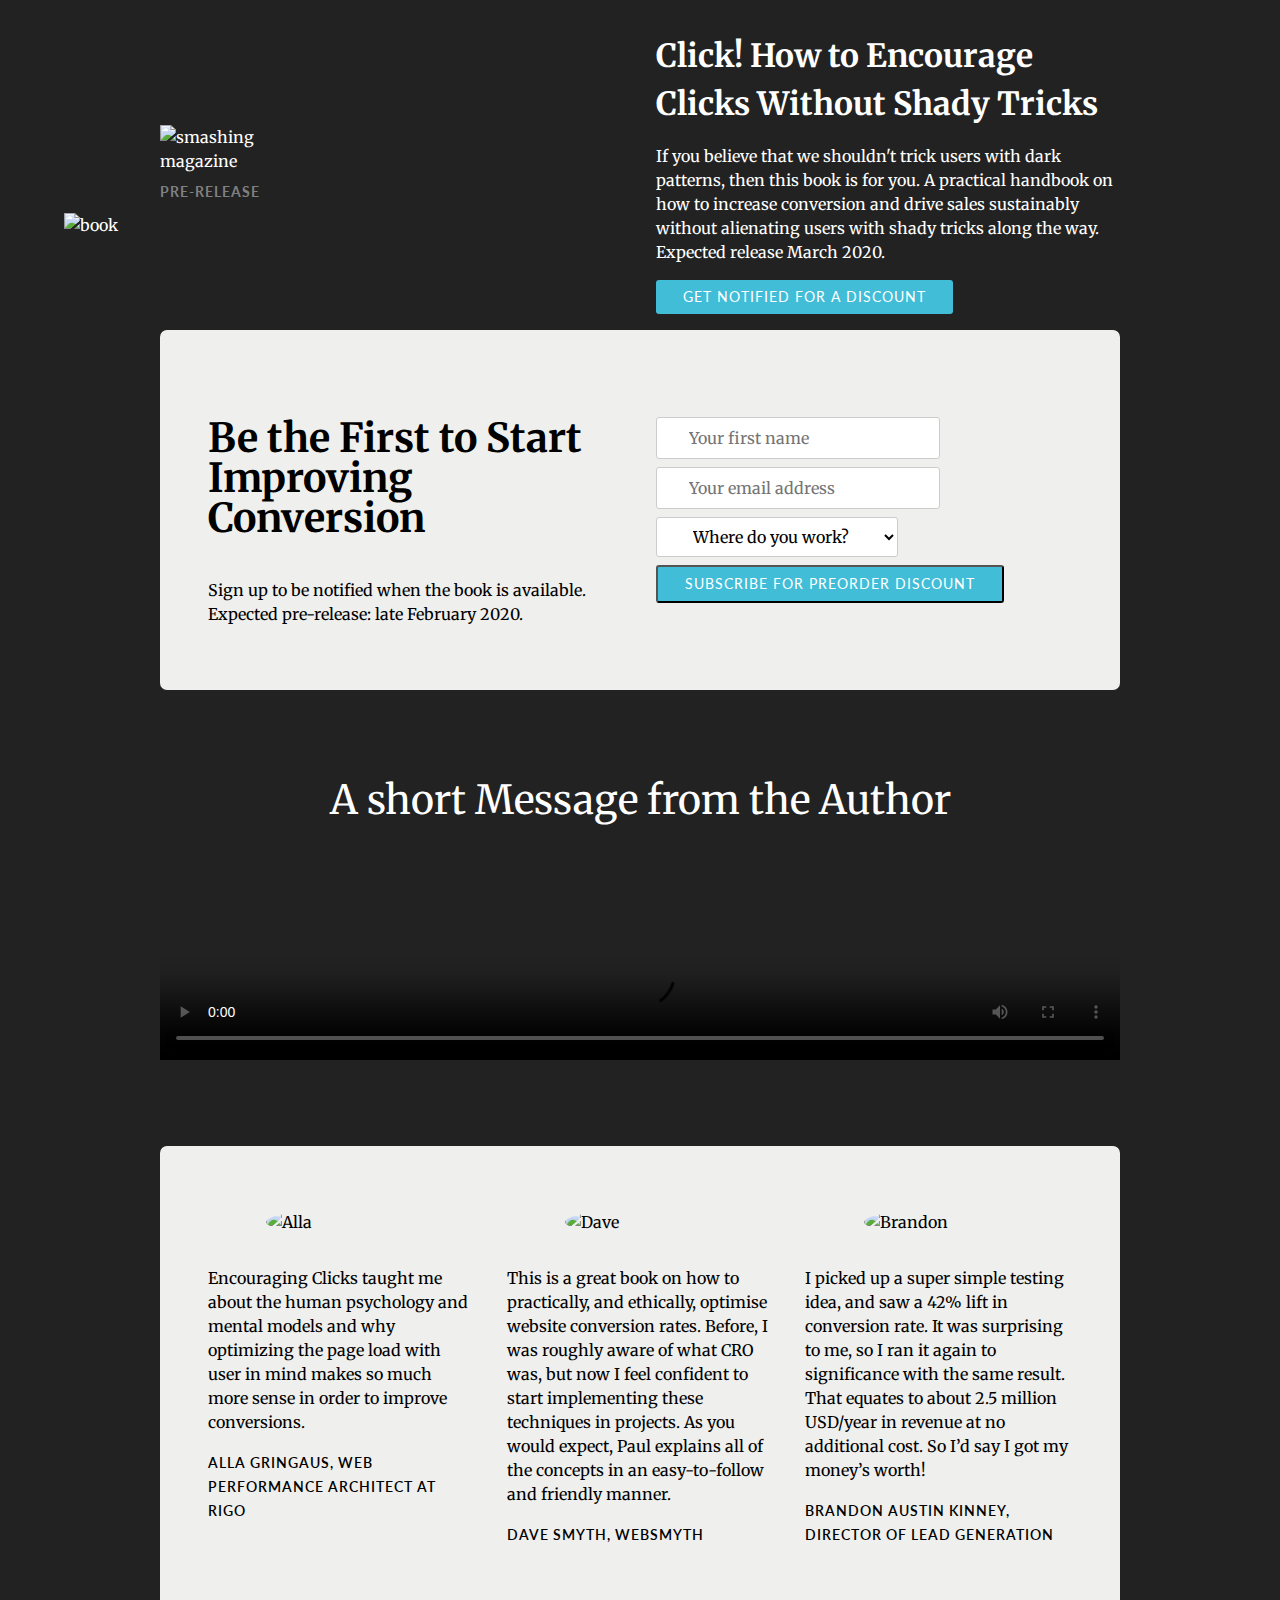
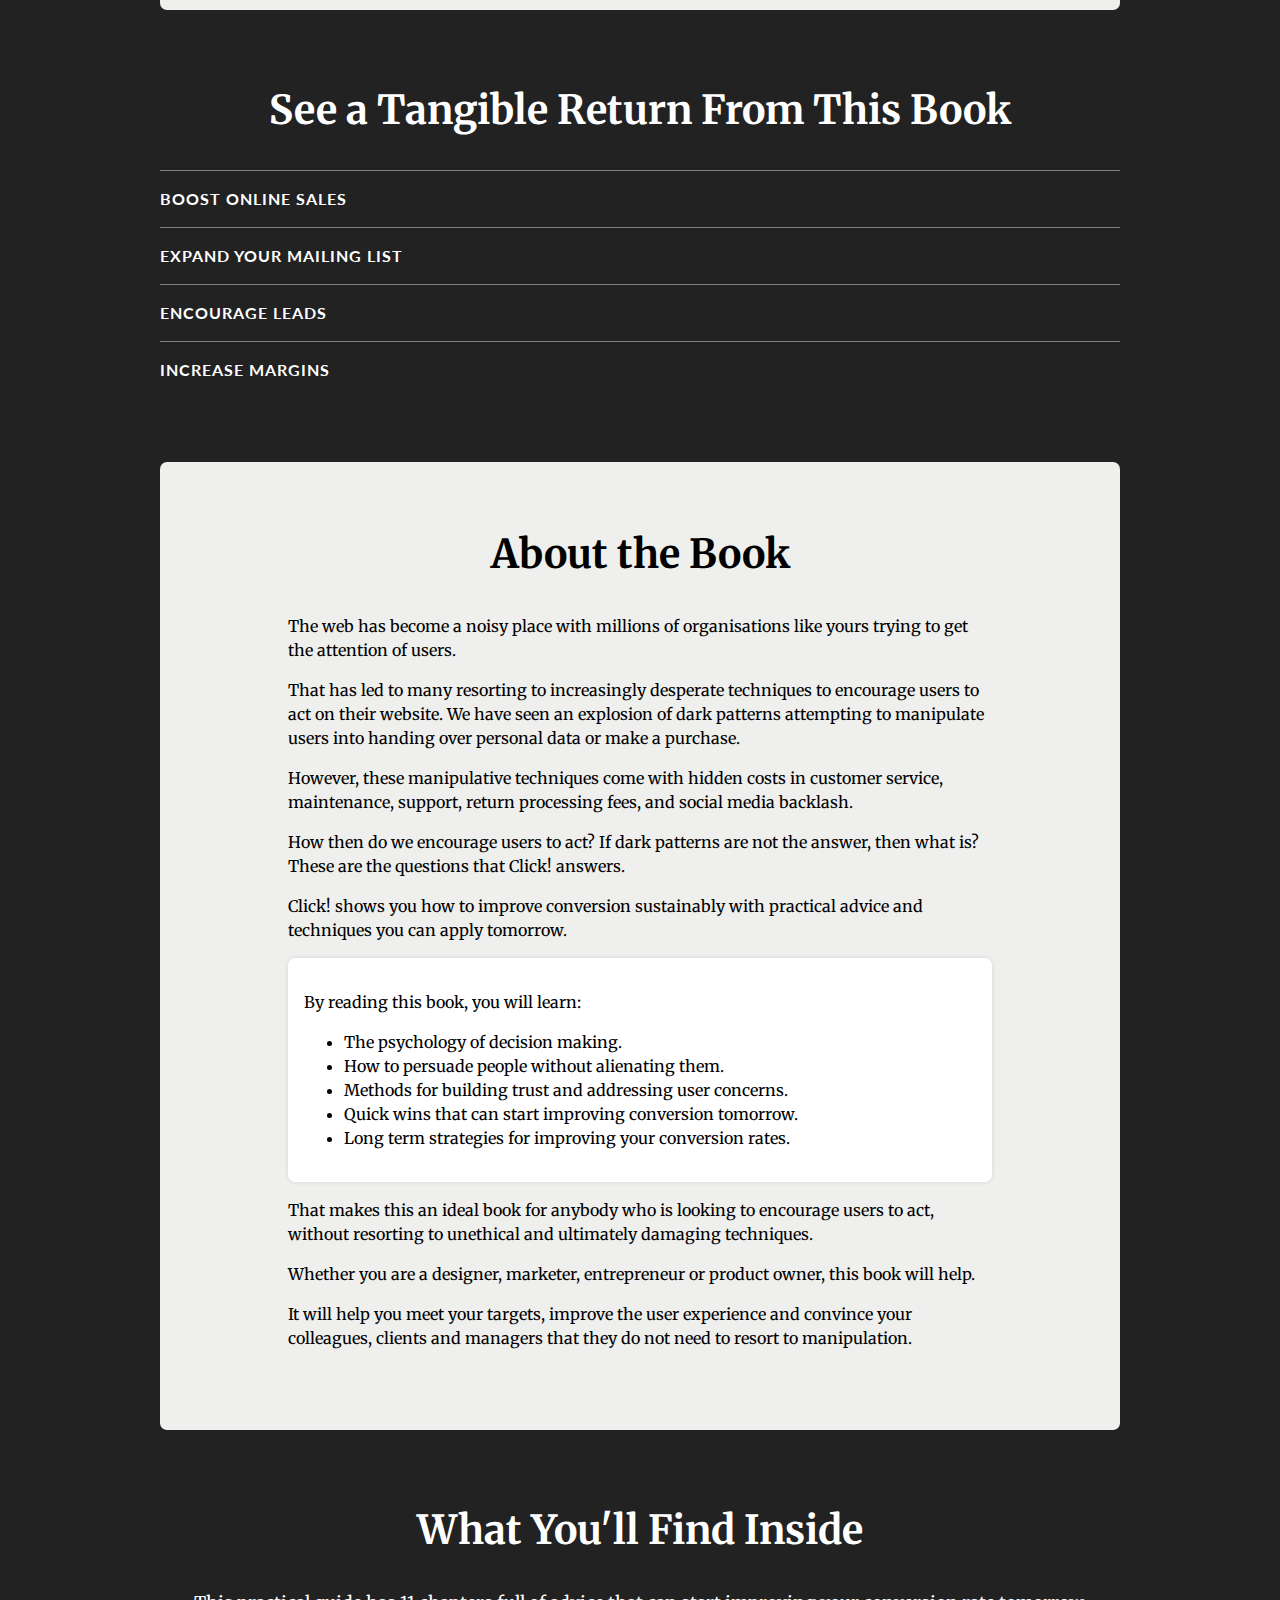
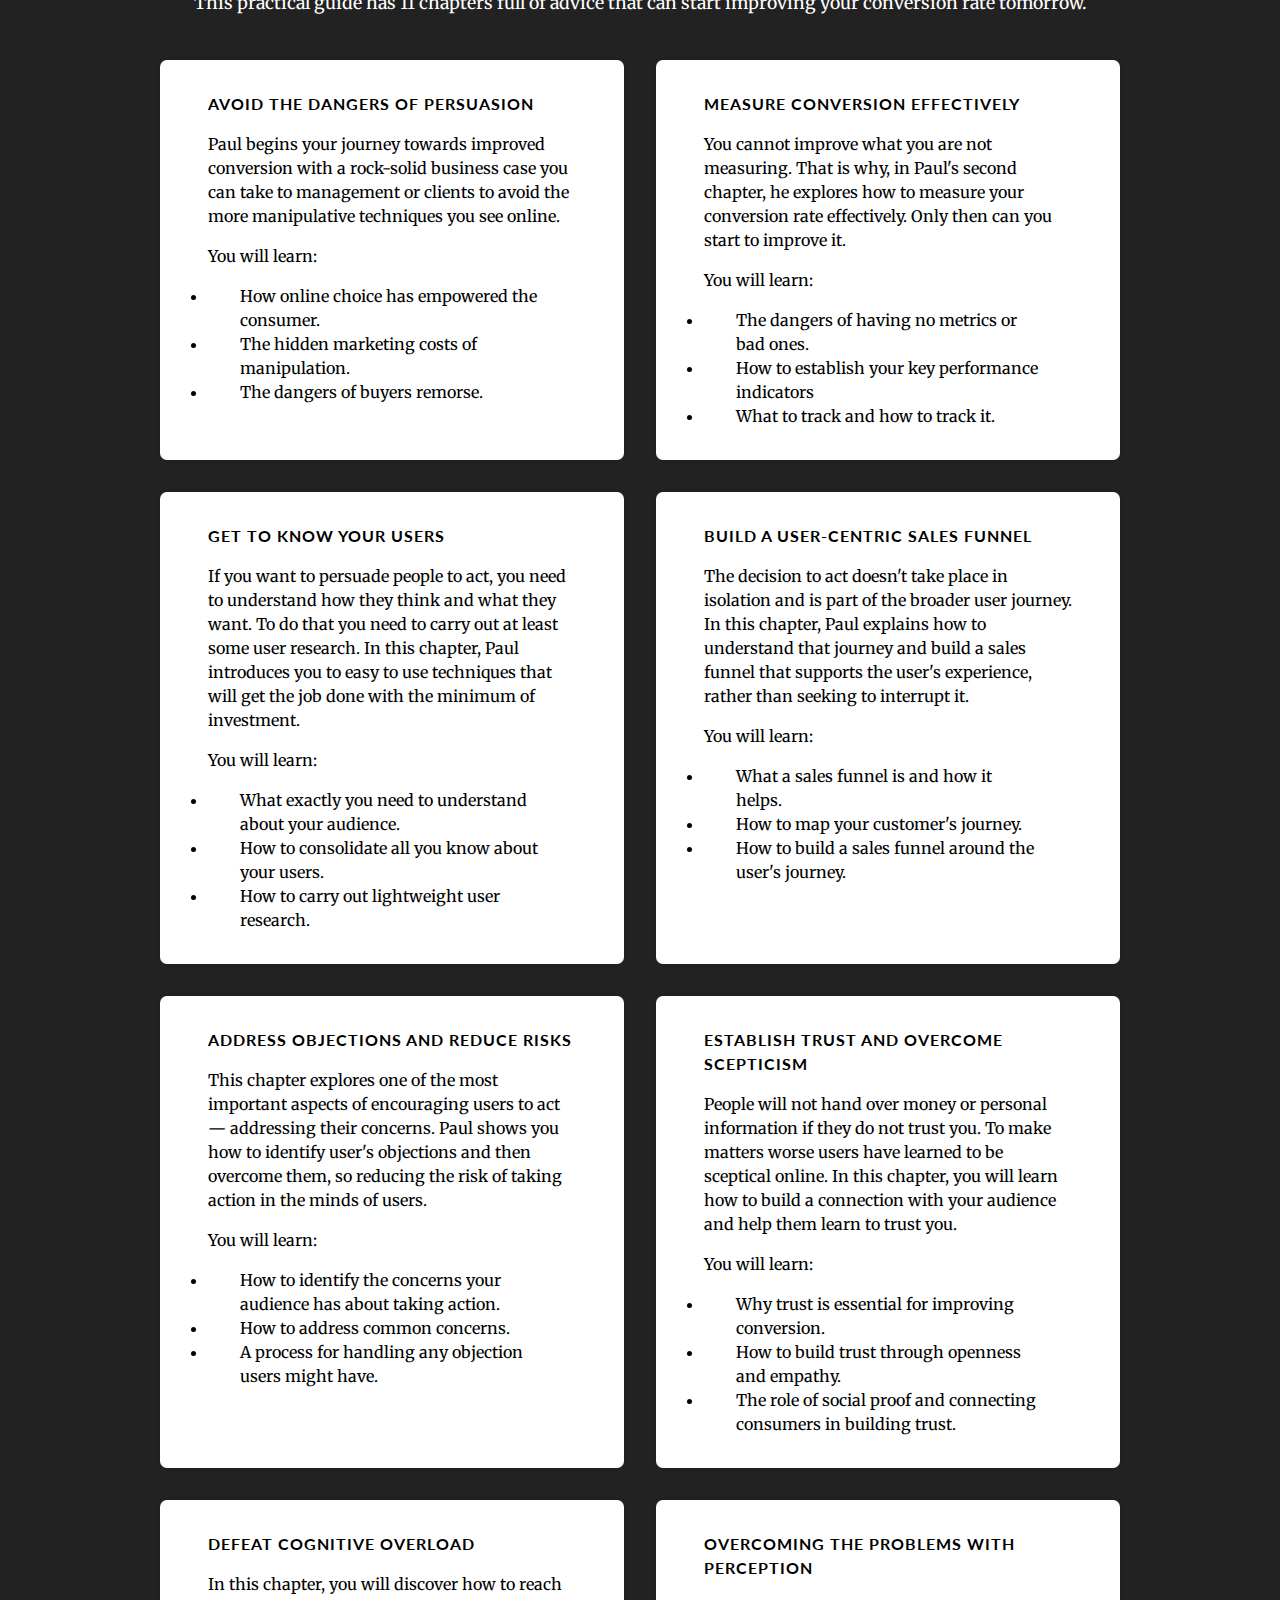
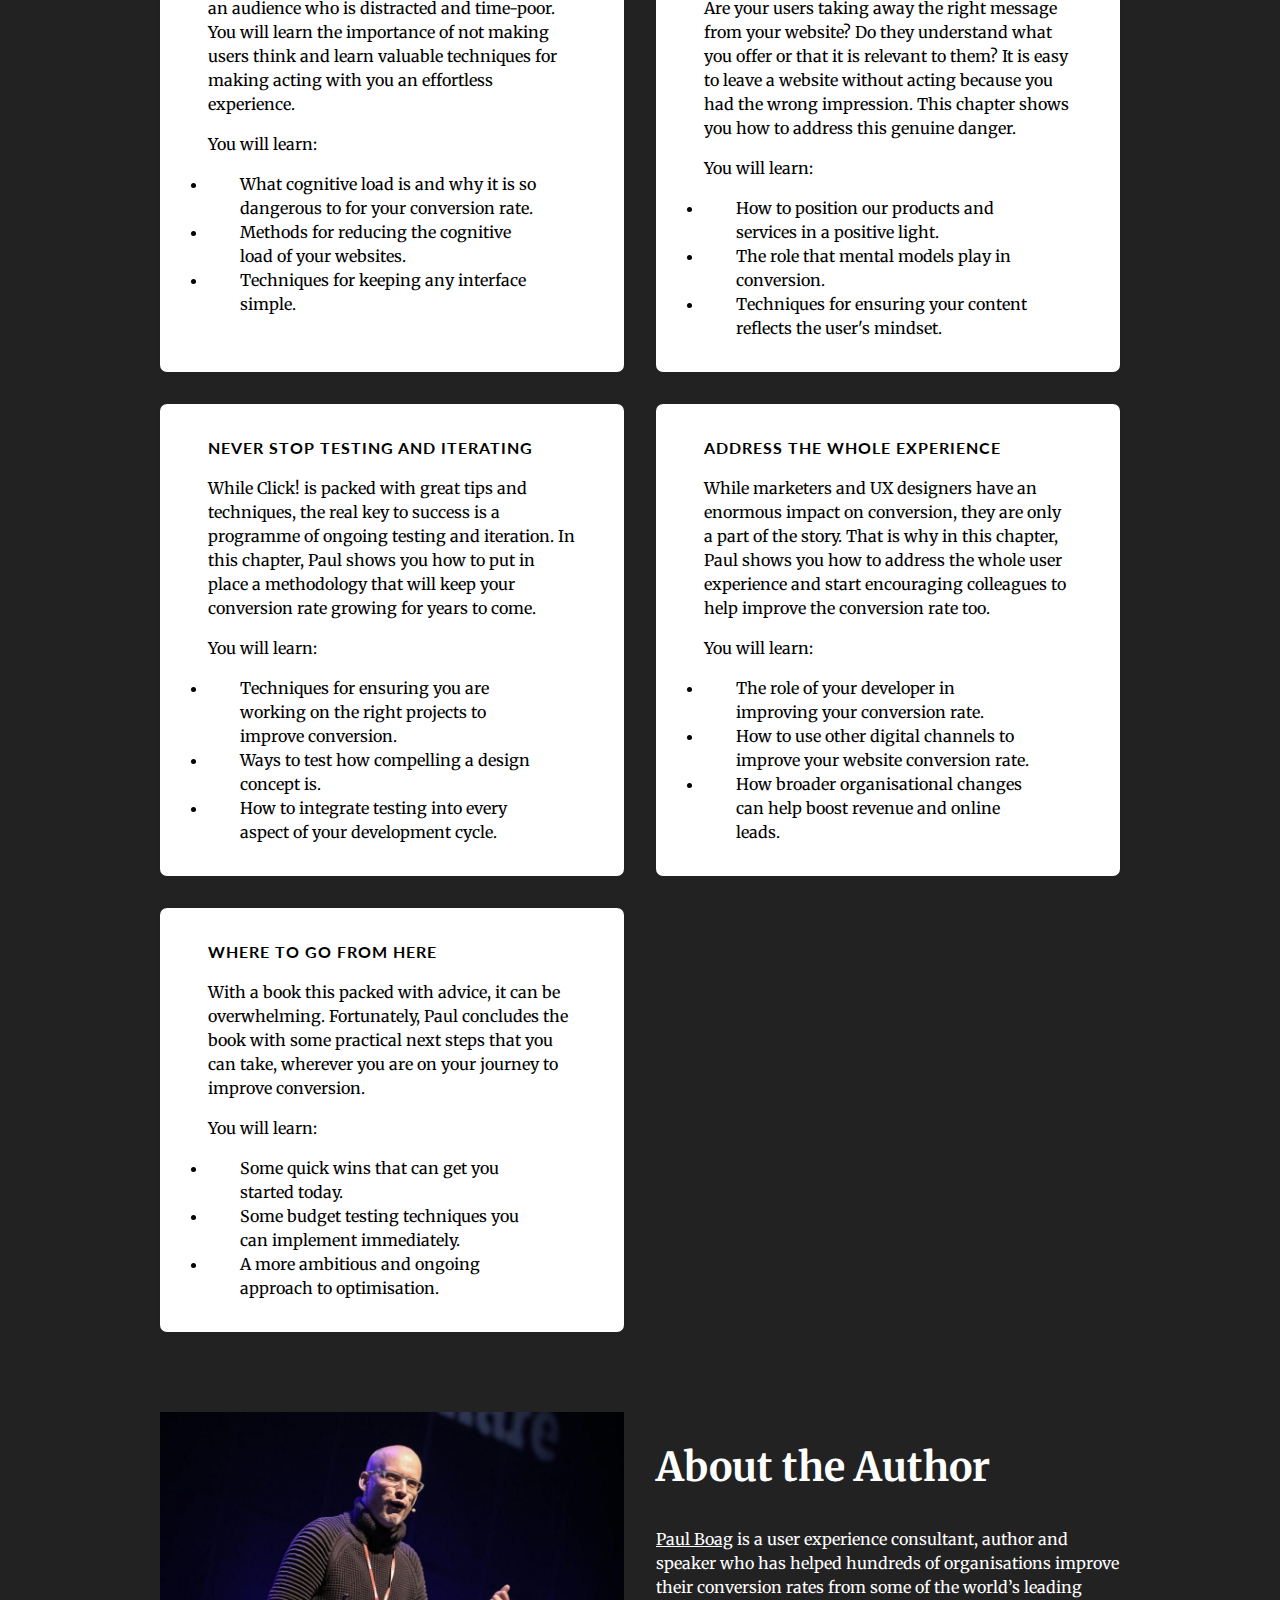
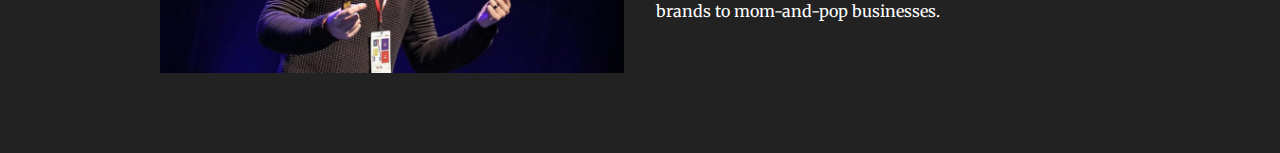
==== index.html @ fdab4504 "inital commit" ====
<!DOCTYPE html>
<html>
	<head>
		<meta name="viewport" content="width=device-width, initial-scale=1.0">
		<meta charset="utf-8" />  
		<link rel="stylesheet" type="text/css" href="reset.css">
		<link rel="stylesheet" type="text/css" href="stylesheet.css">
		<title>Click! How to Encourage Clicks Without Shady Tricks</title>
	</head>
<body>
<header>
<div>
<figure>
	<!-- Thes eare just images, one is a vector so the compression has made the background colour different which may be a bit of an issue-->
<img id="smashing"src="https://boagworld-cdn.sirv.com/Images/Blog-Images/smashing-logo.svg" alt="smashing magazine"/>
</figure>
<h2 class="lato">PRE-RELEASE</h2>
<figure>
<img id="bookcover" src="https://boagworld-cdn.sirv.com/Images/Blog-Images/click-book-flat.png" alt="book"/>
</figure>
</div>
<div>
<h1>Click! How to Encourage Clicks Without Shady Tricks</h1>
<p>If you believe that we shouldn't trick users with dark patterns, then this book is for you. A practical handbook on how to increase conversion and drive sales sustainably without alienating users with shady tricks along the way. Expected release March 2020.</p>

<p><a href="https://encouragingclicks.com/#call-to-action">Get notified for a discount</a></p>
</div>
</header>
<section id="form">
<div>
<h2>Be the First to Start Improving Conversion</h2>

<p>Sign up to be notified when the book is available. Expected pre-release: late February 2020. </p>
</div>

<!-- This section is a form-->
<form action="https://app.convertkit.com/forms/1201248/subscriptions" class="seva-form formkit-form" method="post" data-sv-form="1201248" data-uid="9b5a487669" data-format="inline" data-version="5" data-options="{&quot;settings&quot;:{&quot;after_subscribe&quot;:{&quot;action&quot;:&quot;message&quot;,&quot;success_message&quot;:&quot;Success! Now check your email to confirm your subscription.&quot;,&quot;redirect_url&quot;:&quot;&quot;},&quot;analytics&quot;:{&quot;google&quot;:null,&quot;facebook&quot;:null,&quot;segment&quot;:null,&quot;pinterest&quot;:null},&quot;modal&quot;:{&quot;trigger&quot;:&quot;timer&quot;,&quot;scroll_percentage&quot;:null,&quot;timer&quot;:5,&quot;devices&quot;:&quot;all&quot;,&quot;show_once_every&quot;:15},&quot;powered_by&quot;:{&quot;show&quot;:true,&quot;url&quot;:&quot;https://convertkit.com?utm_source=dynamic&amp;utm_medium=referral&amp;utm_campaign=poweredby&amp;utm_content=form&quot;},&quot;recaptcha&quot;:{&quot;enabled&quot;:false},&quot;return_visitor&quot;:{&quot;action&quot;:&quot;show&quot;,&quot;custom_content&quot;:&quot;&quot;},&quot;slide_in&quot;:{&quot;display_in&quot;:&quot;bottom_right&quot;,&quot;trigger&quot;:&quot;timer&quot;,&quot;scroll_percentage&quot;:null,&quot;timer&quot;:5,&quot;devices&quot;:&quot;all&quot;,&quot;show_once_every&quot;:15},&quot;sticky_bar&quot;:{&quot;display_in&quot;:&quot;top&quot;,&quot;trigger&quot;:&quot;timer&quot;,&quot;scroll_percentage&quot;:null,&quot;timer&quot;:5,&quot;devices&quot;:&quot;all&quot;,&quot;show_once_every&quot;:15}},&quot;version&quot;:&quot;5&quot;}" min-width="400 500 600 700 800">

	<div data-style="clean">
	<ul class="formkit-alert formkit-alert-error" data-element="errors" data-group="alert">
	</ul>
	
	<div data-element="fields" data-stacked="false" class="seva-fields formkit-fields">
	
	<div class="field-container">
	
	<div class="formkit-field"> 
	<input class="formkit-input" aria-label="Your first name" name="fields[first_name]" placeholder="Your first name" type="text">
	</div>
	
	<div class="formkit-field"> 
	<input class="formkit-input" name="email_address" placeholder="Your email address" required="" type="email">
	</div>
	
	<div class="formkit-field">
	
	<div data-group="dropdown" class="formkit-9673" group="field" type="Custom" order="2" save_as="Tag"> 
	<select class="formkit-select" data-element="tags-select" name="tags[]" required="">
	
	<option value="">Where do you work?</option>
	
	<option value="1083787">In-house</option>
	
	<option value="1083789">At an Agency</option>
	
	<option value="1083790">Flying Solo</option> 
	</select>
	</div>
	</div>
	</div> <button data-element="submit" class="formkit-submit formkit-submit">
	
	<div class="formkit-spinner">
	
	<div>
	</div>
	
	<div>
	</div>
	
	<div>
	</div>
	</div>
	
	<span>Subscribe for Preorder Discount
	</span></button>
	</div>
	</div>
	</form>
</section>
<figure>
<figcaption>A short Message from the Author</figcaption>
<video src="https://view.vzaar.com/21204319/video" poster="https://boagworld-cdn.sirv.com/Images/Blog-Images/message-from-author.png?profile=medium" controls></video>
</figure>


<section id="quotes">
<blockquote>
	<img src="https://boagworld-cdn.sirv.com/Images/Blog-Images/main-raw-1537542-mudzqklucezqweeoywvpdflvfofgrery.jpg" alt="Alla"/>
<p>Encouraging Clicks taught me about the human psychology and mental models and why optimizing the page load with user in mind makes so much more sense in order to improve conversions.</p>
<cite>Alla Gringaus, Web Performance Architect at Rigo</cite>
</blockquote>

<blockquote>
	<img src="https://boagworld-cdn.sirv.com/Images/Blog-Images/A-tYpJj8_400x400.png" alt="Dave"/>
<p>This is a great book on how to practically, and ethically, optimise website conversion rates. Before, I was roughly aware of what CRO was, but now I feel confident to start implementing these techniques in projects. As you would expect, Paul explains all of the concepts in an easy-to-follow and friendly manner.</p>
<cite>Dave Smyth, Websmyth</cite>
</blockquote>

<blockquote>
	<img src="https://boagworld-cdn.sirv.com/Images/Blog-Images/0.jpg" alt="Brandon"/>
<p>I picked up a super simple testing idea, and saw a 42% lift in conversion rate. It was surprising to me, so I ran it again to significance with the same result. That equates to about 2.5 million USD/year in revenue at no additional cost. So I’d say I got my money’s worth!</p>
<cite>BRANDON AUSTIN KINNEY, DIRECTOR OF LEAD GENERATION</cite>
</blockquote>
</section>
<!-- This section is what you will get  the book-->
<section id="returns">
<h2>See a Tangible Return From This Book</h2>

<h3 onclick="myFunction('numberone')">Boost Online Sales</h3>

<p id="numberone">Boost your online profits through increased sales, higher average order value and improved customer lifetime value.</p>

<h3 onclick="myFunction('numbertwo')">Expand Your Mailing List</h3>

<p id="numbertwo">Expand your mailing list by encouraging site visitors to sign up, and improve the quality of those who subscribe.</p>

<h3 onclick="myFunction('numberthree')">Encourage Leads</h3>

<p id="numberthree">Encourage more people to contact you via your website and ensure those who contact you are ready to buy.</p>

<h3 onclick="myFunction('numberfour')">Increase Margins</h3>

<p id="numberfour">Reduce your sales, marketing and customer support costs by creating happy customers who recommend you to others.</p>

</section>
<!-- This section is about the book-->
<section id="about">
<h2>About the Book</h2>

<p>The web has become a noisy place with millions of organisations like yours trying to get the attention of users. </p>

<p>That has led to many resorting to increasingly desperate techniques to encourage users to act on their website. We have seen an explosion of dark patterns attempting to manipulate users into handing over personal data or make a purchase.</p>

<p>However, these manipulative techniques come with hidden costs in customer service, maintenance, support, return processing fees, and social media backlash.</p>

<p>How then do we encourage users to act? If dark patterns are not the answer, then what is? These are the questions that Click! answers. </p>

<p>Click! shows you how to improve conversion sustainably with practical advice and techniques you can apply tomorrow.</p>
<div>
<p>By reading this book, you will learn:</p>

<ul>
	<li>The psychology of decision making.</li>
	<li>How to persuade people without alienating them. </li>
	<li>Methods for building trust and addressing user concerns.</li>
	<li>Quick wins that can start improving conversion tomorrow.</li>
	<li>Long term strategies for improving your conversion rates.</li>
</ul>
</div>
<p>That makes this an ideal book for anybody who is looking to encourage users to act, without resorting to unethical and ultimately damaging techniques.</p>

<p>Whether you are a designer, marketer, entrepreneur or product owner, this book will help.</p>

<p>It will help you meet your targets, improve the user experience and convince your colleagues, clients and managers that they do not need to resort to manipulation.</p>
</section>
<!-- This section is on what is inside the book-->
<section id="inside">
<h2>What You'll Find Inside</h2>

<p class="intro">This practical guide has 11 chapters full of advice that can start improving your conversion rate tomorrow.</p>
<div>
<section>
<h3>Avoid the Dangers of Persuasion</h3>

<p>Paul begins your journey towards improved conversion with a rock-solid business case you can take to management or clients to avoid the more manipulative techniques you see online.</p>

<p>You will learn:</p>

<ul>
	<li>How online choice has empowered the consumer.</li>
	<li>The hidden marketing costs of manipulation.</li>
	<li>The dangers of buyers remorse.</li>
</ul>
</section>
<section>
<h3>Measure Conversion Effectively</h3>

<p>You cannot improve what you are not measuring. That is why, in Paul's second chapter, he explores how to measure your conversion rate effectively. Only then can you start to improve it.</p>

<p>You will learn:</p>

<ul>
	<li>The dangers of having no metrics or bad ones.</li>
	<li>How to establish your key performance indicators</li>
	<li>What to track and how to track it.</li>
</ul>
</section>
<section>
<h3>Get to Know Your Users</h3>

<p>If you want to persuade people to act, you need to understand how they think and what they want. To do that you need to carry out at least some user research. In this chapter, Paul introduces you to easy to use techniques that will get the job done with the minimum of investment.</p>

<p>You will learn:</p>

<ul>
	<li>What exactly you need to understand about your audience.</li>
	<li>How to consolidate all you know about your users.</li>
	<li>How to carry out lightweight user research.</li>
</ul>
</section>
<section>
<h3>Build a user-centric sales funnel</h3>

<p>The decision to act doesn't take place in isolation and is part of the broader user journey. In this chapter, Paul explains how to understand that journey and build a sales funnel that supports the user's experience, rather than seeking to interrupt it.</p>

<p>You will learn:</p>

<ul>
	<li>What a sales funnel is and how it helps.</li>
	<li>How to map your customer's journey.</li>
	<li>How to build a sales funnel around the user's journey.</li>
</ul>
</section>
<section>
<h3>Address Objections and Reduce Risks</h3>

<p>This chapter explores one of the most important aspects of encouraging users to act — addressing their concerns. Paul shows you how to identify user's objections and then overcome them, so reducing the risk of taking action in the minds of users.</p>

<p>You will learn:</p>

<ul>
	<li>How to identify the concerns your audience has about taking action.</li>
	<li>How to address common concerns.</li>
	<li>A process for handling any objection users might have.</li>
</ul>
</section>
<section>
<h3>Establish Trust and Overcome Scepticism</h3>

<p>People will not hand over money or personal information if they do not trust you. To make matters worse users have learned to be sceptical online. In this chapter, you will learn how to build a connection with your audience and help them learn to trust you.</p>

<p>You will learn:</p>

<ul>
	<li>Why trust is essential for improving conversion.</li>
	<li>How to build trust through openness and empathy.</li>
	<li>The role of social proof and connecting consumers in building trust.</li>
</ul>
</section>
<section>
<h3>Defeat Cognitive Overload</h3>

<p>In this chapter, you will discover how to reach an audience who is distracted and time-poor. You will learn the importance of not making users think and learn valuable techniques for making acting with you an effortless experience.</p>

<p>You will learn:</p>

<ul>
	<li>What cognitive load is and why it is so dangerous to for your conversion rate.</li>
	<li>Methods for reducing the cognitive load of your websites.</li>
	<li>Techniques for keeping any interface simple.</li>
</ul>
</section>
<section>
<h3>Overcoming the Problems With Perception</h3>

<p>Are your users taking away the right message from your website? Do they understand what you offer or that it is relevant to them? It is easy to leave a website without acting because you had the wrong impression. This chapter shows you how to address this genuine danger.</p>

<p>You will learn:</p>

<ul>
	<li>How to position our products and services in a positive light.</li>
	<li>The role that mental models play in conversion.</li>
	<li>Techniques for ensuring your content reflects the user's mindset.</li>
</ul>
</section>
<section>
<h3>Never Stop Testing and Iterating</h3>

<p>While Click! is packed with great tips and techniques, the real key to success is a programme of ongoing testing and iteration. In this chapter, Paul shows you how to put in place a methodology that will keep your conversion rate growing for years to come.</p>

<p>You will learn:</p>

<ul>
	<li>Techniques for ensuring you are working on the right projects to improve conversion.</li>
	<li>Ways to test how compelling a design concept is.</li>
	<li>How to integrate testing into every aspect of your development cycle.</li>
</ul>
</section>
<section>
<h3>Address the Whole Experience</h3>

<p>While marketers and UX designers have an enormous impact on conversion, they are only a part of the story. That is why in this chapter, Paul shows you how to address the whole user experience and start encouraging colleagues to help improve the conversion rate too.</p>

<p>You will learn:</p>

<ul>
	<li>The role of your developer in improving your conversion rate.</li>
	<li>How to use other digital channels to improve your website conversion rate.</li>
	<li>How broader organisational changes can help boost revenue and online leads.</li>
</ul>
</section>
<section>
<h3>Where to Go From Here</h3>

<p>With a book this packed with advice, it can be overwhelming. Fortunately, Paul concludes the book with some practical next steps that you can take, wherever you are on your journey to improve conversion.</p>

<p>You will learn:</p>

<ul>
	<li>Some quick wins that can get you started today.</li>
	<li>Some budget testing techniques you can implement immediately.</li>
	<li>A more ambitious and ongoing approach to optimisation.</li>
</ul>
</section>
</div>
</section>
<footer>
<img src="verysensibleauthor.jpg" alt="Paul Boag"/>
<div>
<h2>About the Author</h2>

<p><a href="https://boagworld.com/boagworks/">Paul Boag</a> is a user experience consultant, author and speaker who has helped hundreds of organisations improve their conversion rates from some of the world’s leading brands to mom-and-pop businesses.</p>
</div>
</footer>

<link href="https://fonts.googleapis.com/css?family=Lato:300,400,400i,900|Merriweather:300,400,700,900&display=swap" rel="stylesheet">
<script src="main.js"></script>
</body>
</html>
---- stylesheet.css ----
/*fonts and text styling */
body{
    font-family: 'Merriweather','palatino',serif;
    max-width: 60em;
    margin: 0 auto;
    background-color: #222;
}

p, h2, h3, form, blockquote{
    margin: 1em 0;
}

h2{
    font-size: 2.5em;
    color: white;
    text-align: center;
    line-height: 1em;
}
header h2{
    text-align: left;
    color: grey;
}

/*this is the css to make the grid*/
header, #form, footer{
    display: grid;
    grid-template-columns: repeat(2,1fr);
    grid-gap: 2em;
    align-items:center;
}

header{
    padding-top: 2em;
}

video {
    width: 100%;
    margin-bottom: 5em;
}

#quotes{
    display: grid;
    grid-template-columns: repeat(3,1fr);
    grid-gap: 2em;
} 
#inside{
    margin-top: 5em;
}
#inside div{
    display: grid;
    grid-template-columns: repeat(2,1fr);
    grid-gap: 2em;
}
#inside div *{
    padding:0 2em;
}
#bookcover{
    position: relative;
    left: -6em;
}

/*This part styles the website */

header{
    color: white;
}

header a, .formkit-submit {
    display: inline-block;
    background-color: #41bdd7;
    padding: 0.5em 2em;
    text-decoration: none;
    color: white;
    text-align: center;
    border-radius: 3px;
    font-family: lato, arial, sans-serif;
    text-transform: uppercase;
    font-size: 0.85em;
    letter-spacing: 1px;
}

#smashing{
    width: 150px;
    height: auto;
}

.lato, cite, h3{
    font-family: lato, arial, sans-serif;
    text-transform: uppercase;
    font-size: 0.85em;
    letter-spacing: 1px;
    font-style: normal;
}

cite{
    font-weight: 600;
}

h3{
    font-size: 1em;
}

#form, #quotes, #about{
    background-color: #efefed;
    padding: 3em;
    border-radius: 7px;
}
#form h2{
    text-align: left;
    color: black;
}
input, select{
    background-color: white;
    border-radius: 3px;
    border: 1px solid #ccc;
    padding: 0.5em 2em;
    margin-bottom: 0.5em;
}

figcaption{
    color: white;
    text-align: center;
    margin: 2em 0;
    font-size: 2.5em;
}

blockquote img{
    display: block;
    margin: 0 auto 2em auto;
    width: 150px;
    border-radius: 50%;
}
#returns{
    color: white;
    margin-top:5em ;
}
#returns p{
    display: none;
}

#returns h3{
    border-top: 1px solid grey;
    padding-top: 1em;
    cursor: pointer;
}
#about{
    margin-top: 5em;
    padding:2em 8em 4em 8em;
}
#about h2{
    color: black;
}
#about div, #inside div section{
    background-color: white;
    border-radius: 7px;
    padding: 1em;
    box-shadow: 0 0 5px 0 rgba(0,0,0,0.1);
}

.intro {
    color: white;
    text-align: center;
    font-size: 1.1em;
    margin-bottom: 2.5em;
}

footer{
    margin: 5em 0;
}

footer h2{
    text-align: left;
    margin-top: 0;
}

footer p{
    color: white;
}

footer a{
    color: white;
}

/* Mobile */ 
@media screen and (max-width:70em){
    body{
        padding: 1em 2em;
    }
}
@media screen and (max-width:50em){
    header, #form, footer, #quotes{
        display: block;
    }
}
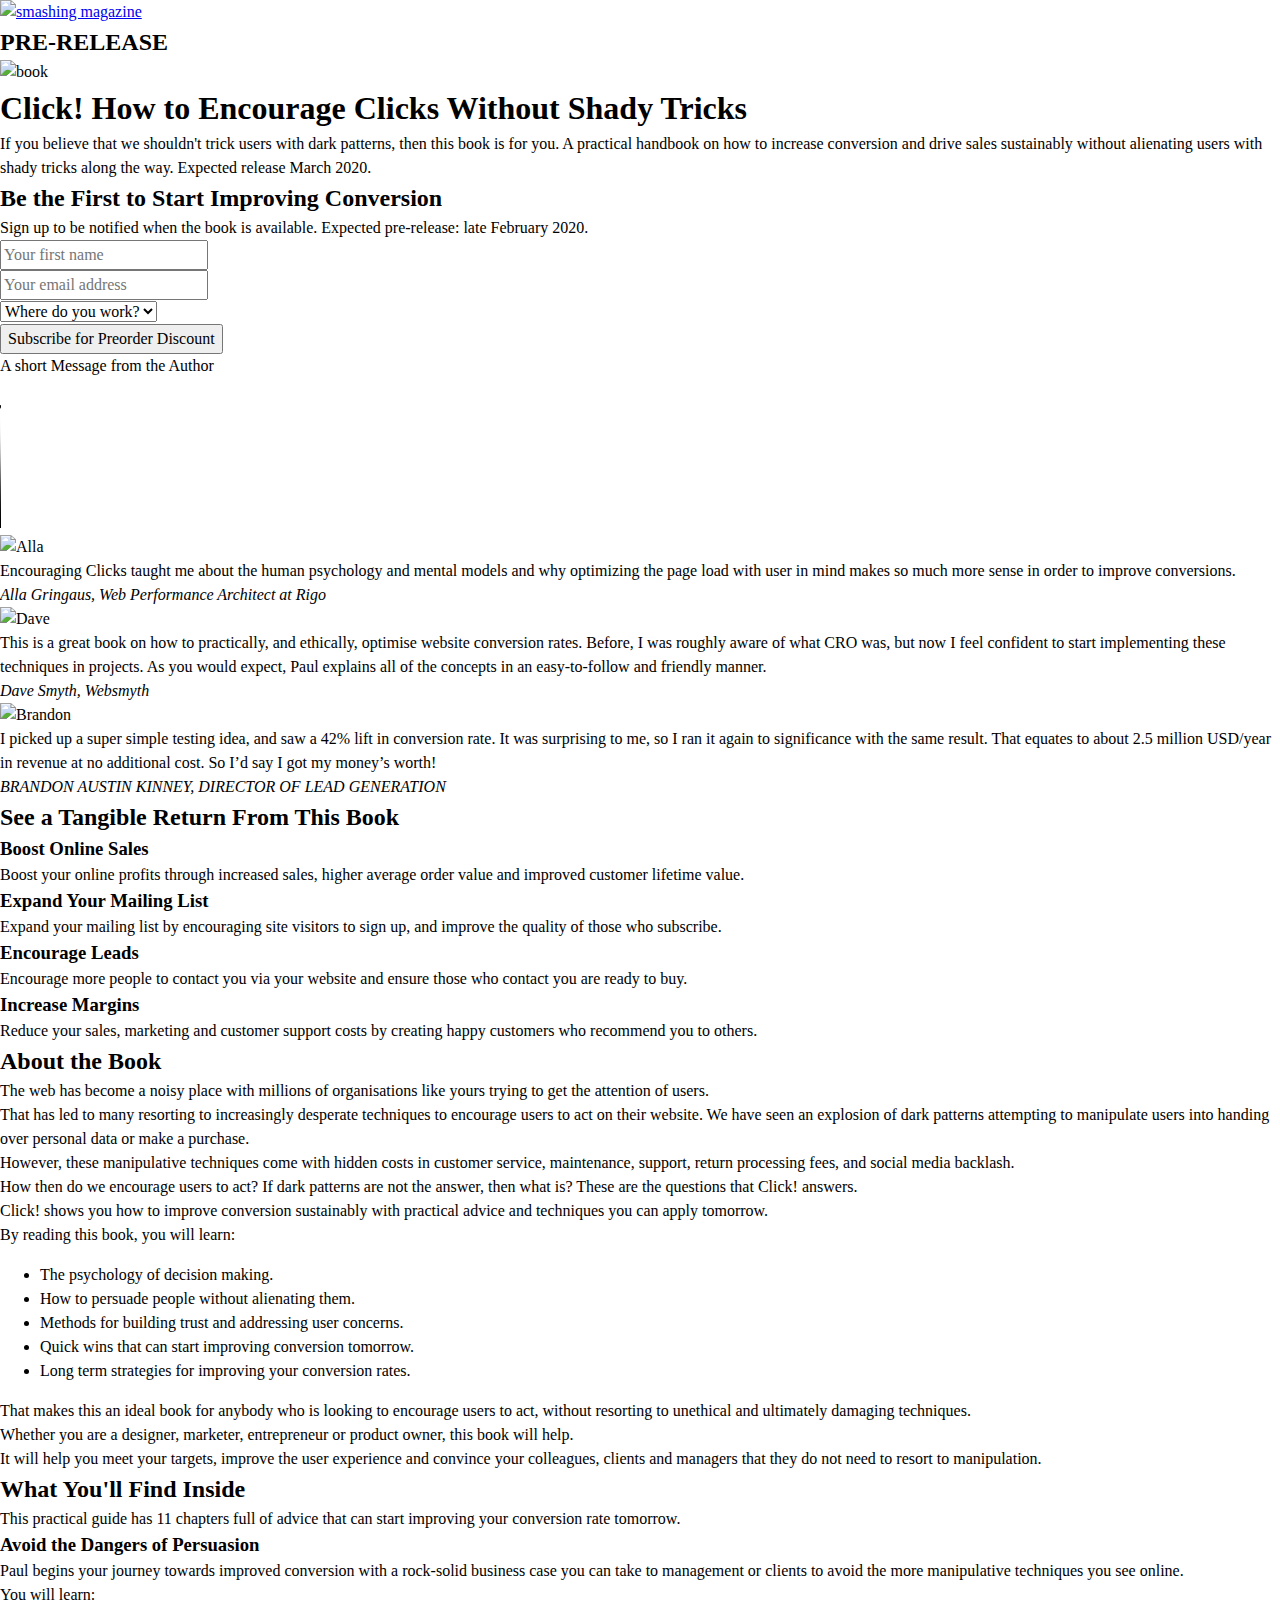
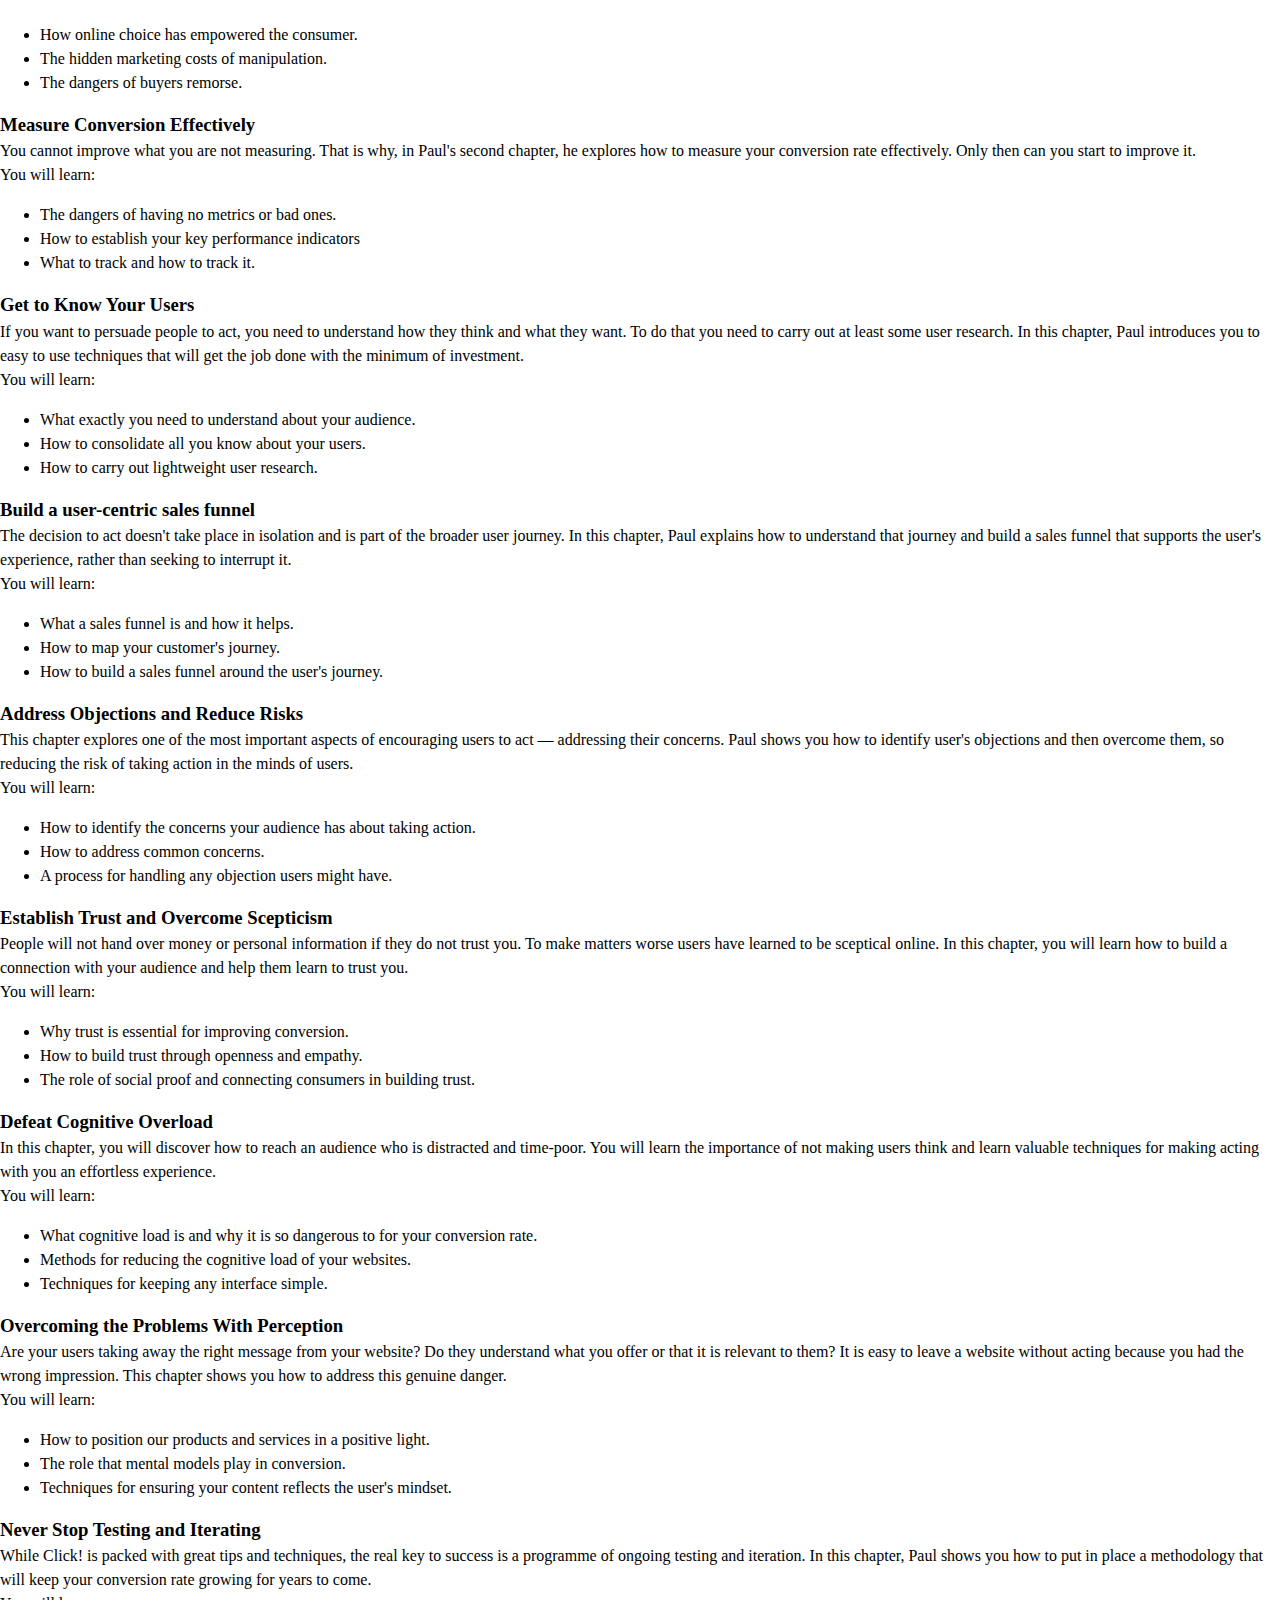
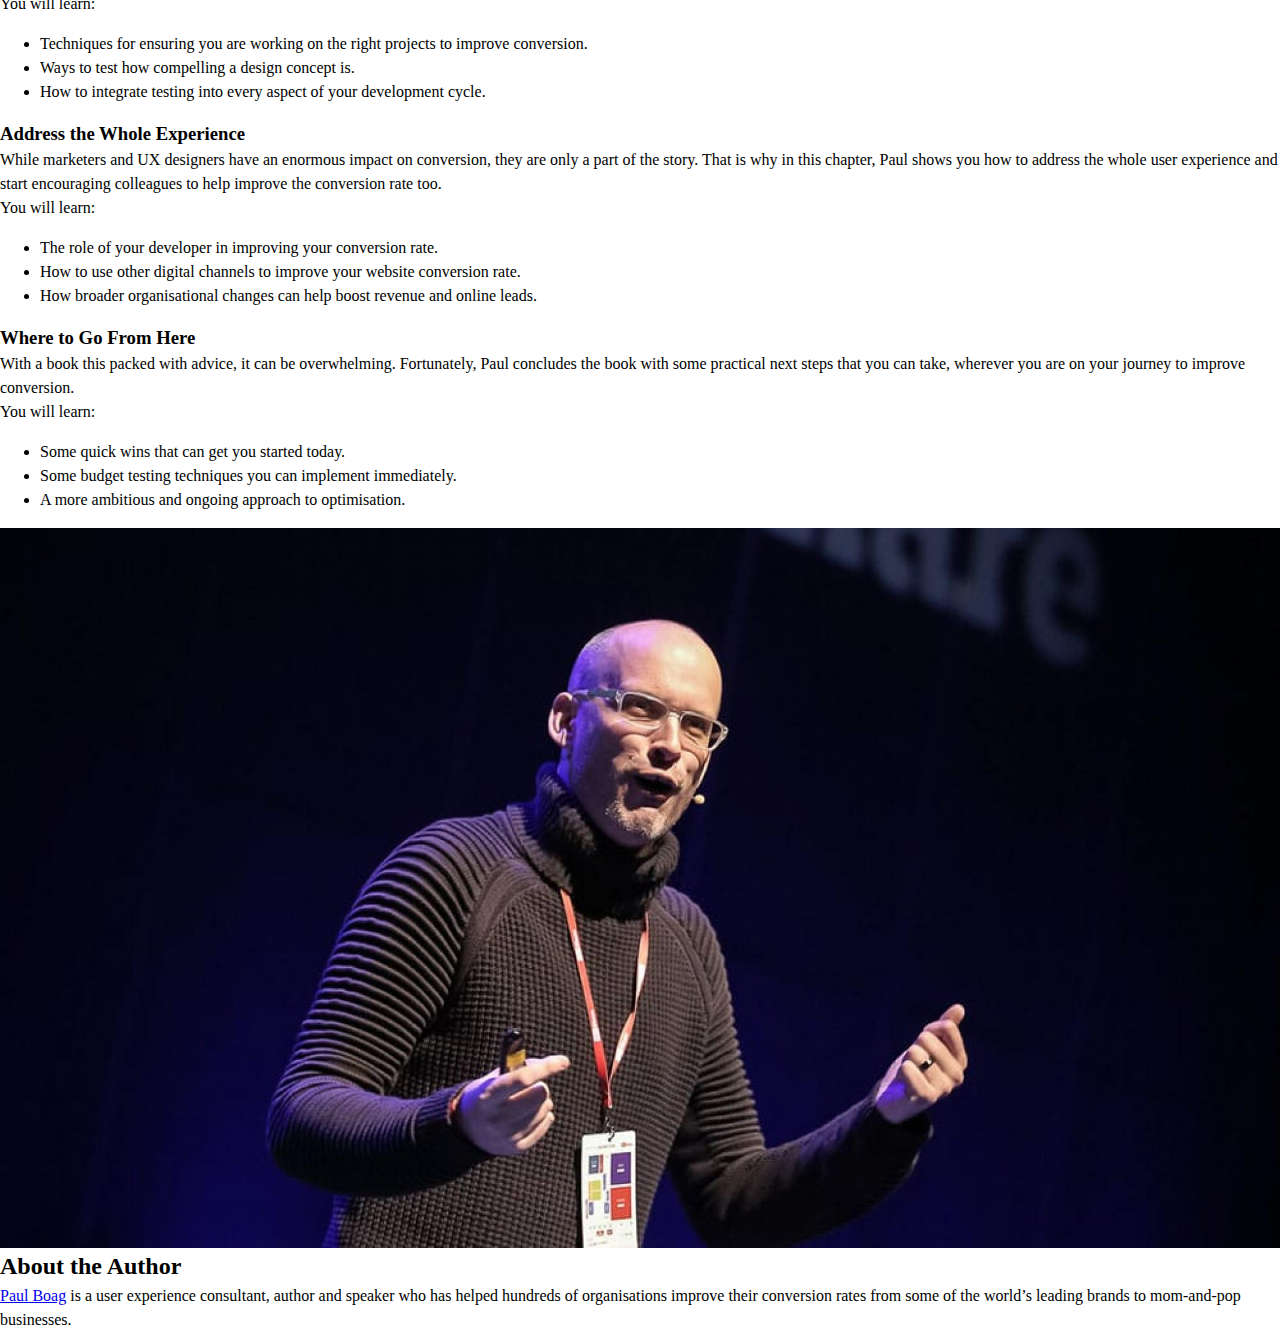
==== commit 2ce3c7be: "final version after testing" ====
--- a/index.html
+++ b/index.html
@@ -4,7 +4,7 @@
 		<meta name="viewport" content="width=device-width, initial-scale=1.0">
 		<meta charset="utf-8" />  
 		<link rel="stylesheet" type="text/css" href="reset.css">
-		<link rel="stylesheet" type="text/css" href="stylesheet.css">
+		<link rel="style sheet" type="text/css" href="stylesheet.css">
 		<title>Click! How to Encourage Clicks Without Shady Tricks</title>
 	</head>
 <body>
@@ -12,7 +12,7 @@
 <div>
 <figure>
 	<!-- Thes eare just images, one is a vector so the compression has made the background colour different which may be a bit of an issue-->
-<img id="smashing"src="https://boagworld-cdn.sirv.com/Images/Blog-Images/smashing-logo.svg" alt="smashing magazine"/>
+<a href="https://www.smashingmagazine.com/"><img id="smashing"src="https://boagworld-cdn.sirv.com/Images/Blog-Images/smashing-logo.svg" alt="smashing magazine"/></a>
 </figure>
 <h2 class="lato">PRE-RELEASE</h2>
 <figure>
@@ -22,8 +22,6 @@
 <div>
 <h1>Click! How to Encourage Clicks Without Shady Tricks</h1>
 <p>If you believe that we shouldn't trick users with dark patterns, then this book is for you. A practical handbook on how to increase conversion and drive sales sustainably without alienating users with shady tricks along the way. Expected release March 2020.</p>
-
-<p><a href="https://encouragingclicks.com/#call-to-action">Get notified for a discount</a></p>
 </div>
 </header>
 <section id="form">
--- a/stylesheet.css
+++ b/stylesheet.css
@@ -28,7 +28,9 @@
     grid-gap: 2em;
     align-items:center;
 }
-
+#form{
+    margin-top: 5em;
+}
 header{
     padding-top: 2em;
 }
@@ -65,7 +67,7 @@
     color: white;
 }
 
-header a, .formkit-submit {
+.formkit-submit {
     display: inline-block;
     background-color: #41bdd7;
     padding: 0.5em 2em;
@@ -188,7 +190,16 @@
     }
 }
 @media screen and (max-width:50em){
-    header, #form, footer, #quotes{
+    header, #form, footer, #quotes, #inside div{
         display: block;
     }
+    #about{
+        padding: 1em;
+    }
+    #inside section{
+        margin-bottom: 1em;
+    }
+    footer h2{
+        margin-top: 1em;
+    }
 }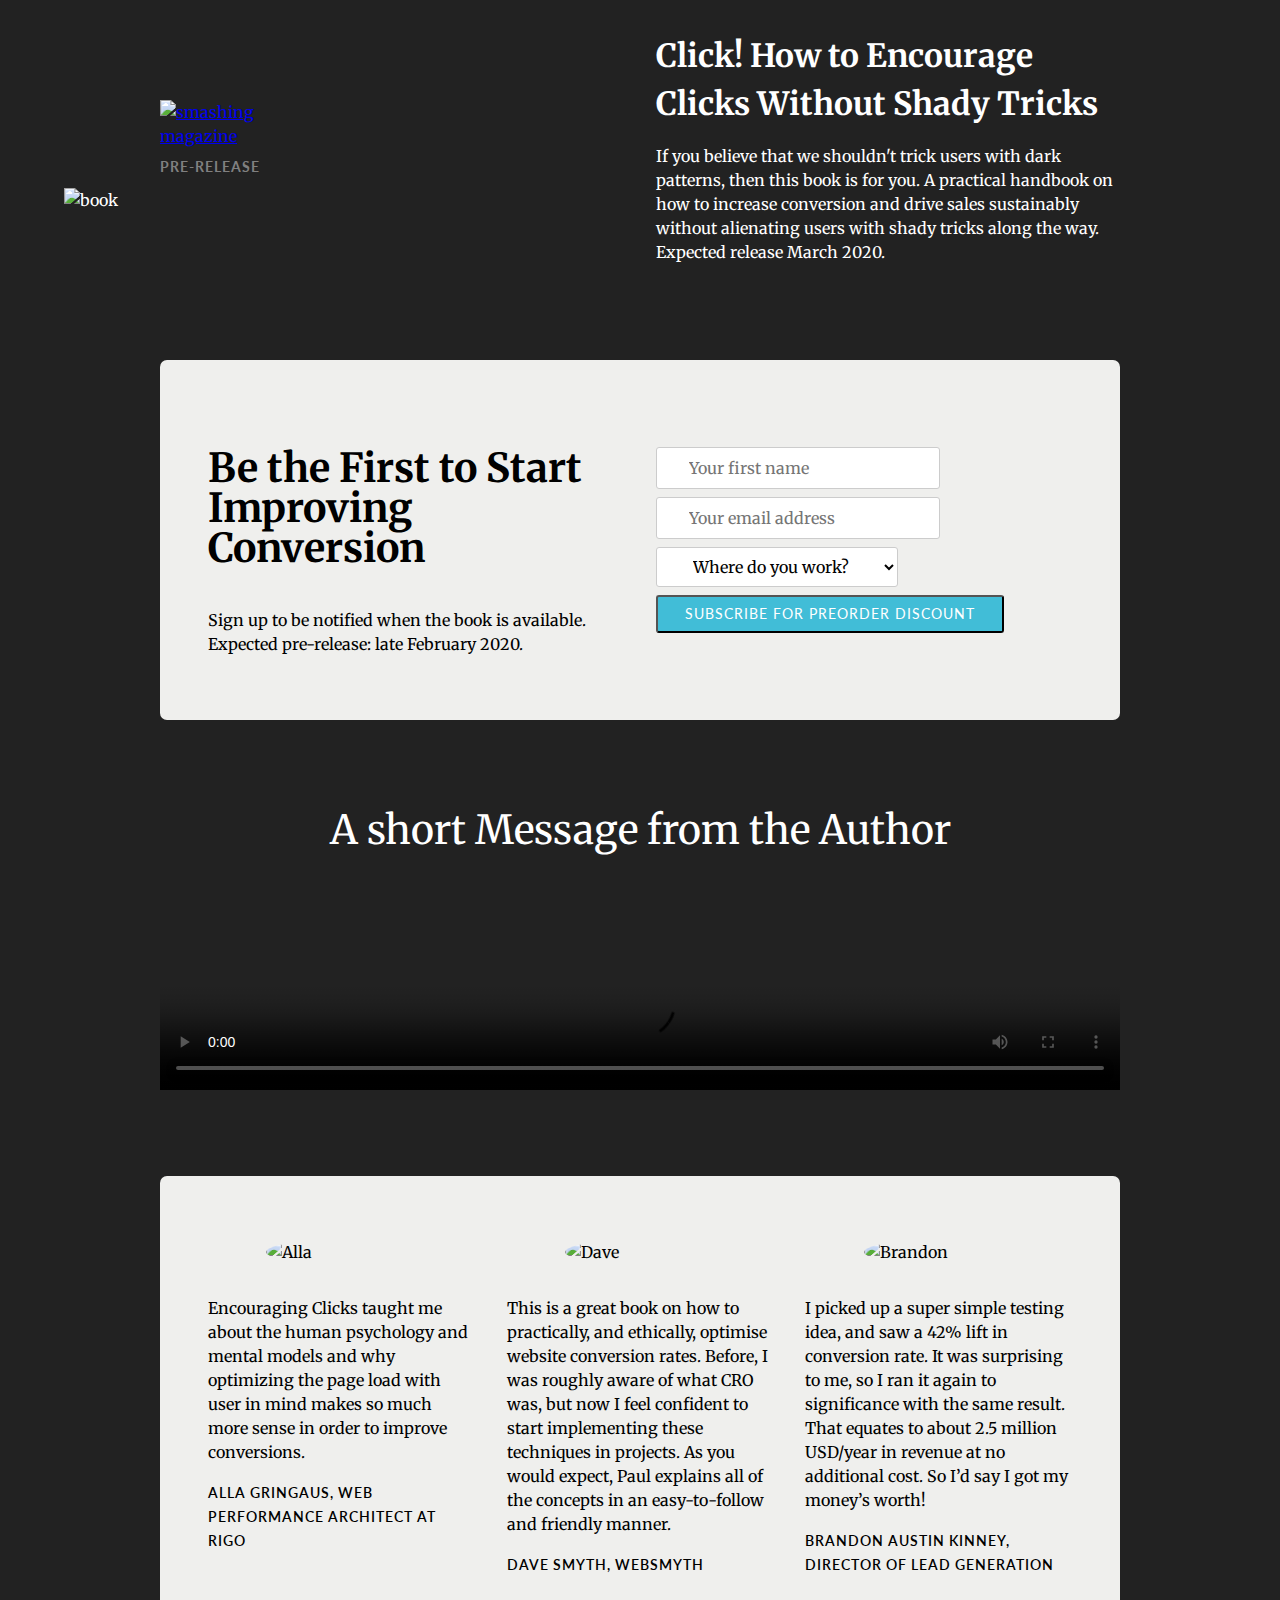
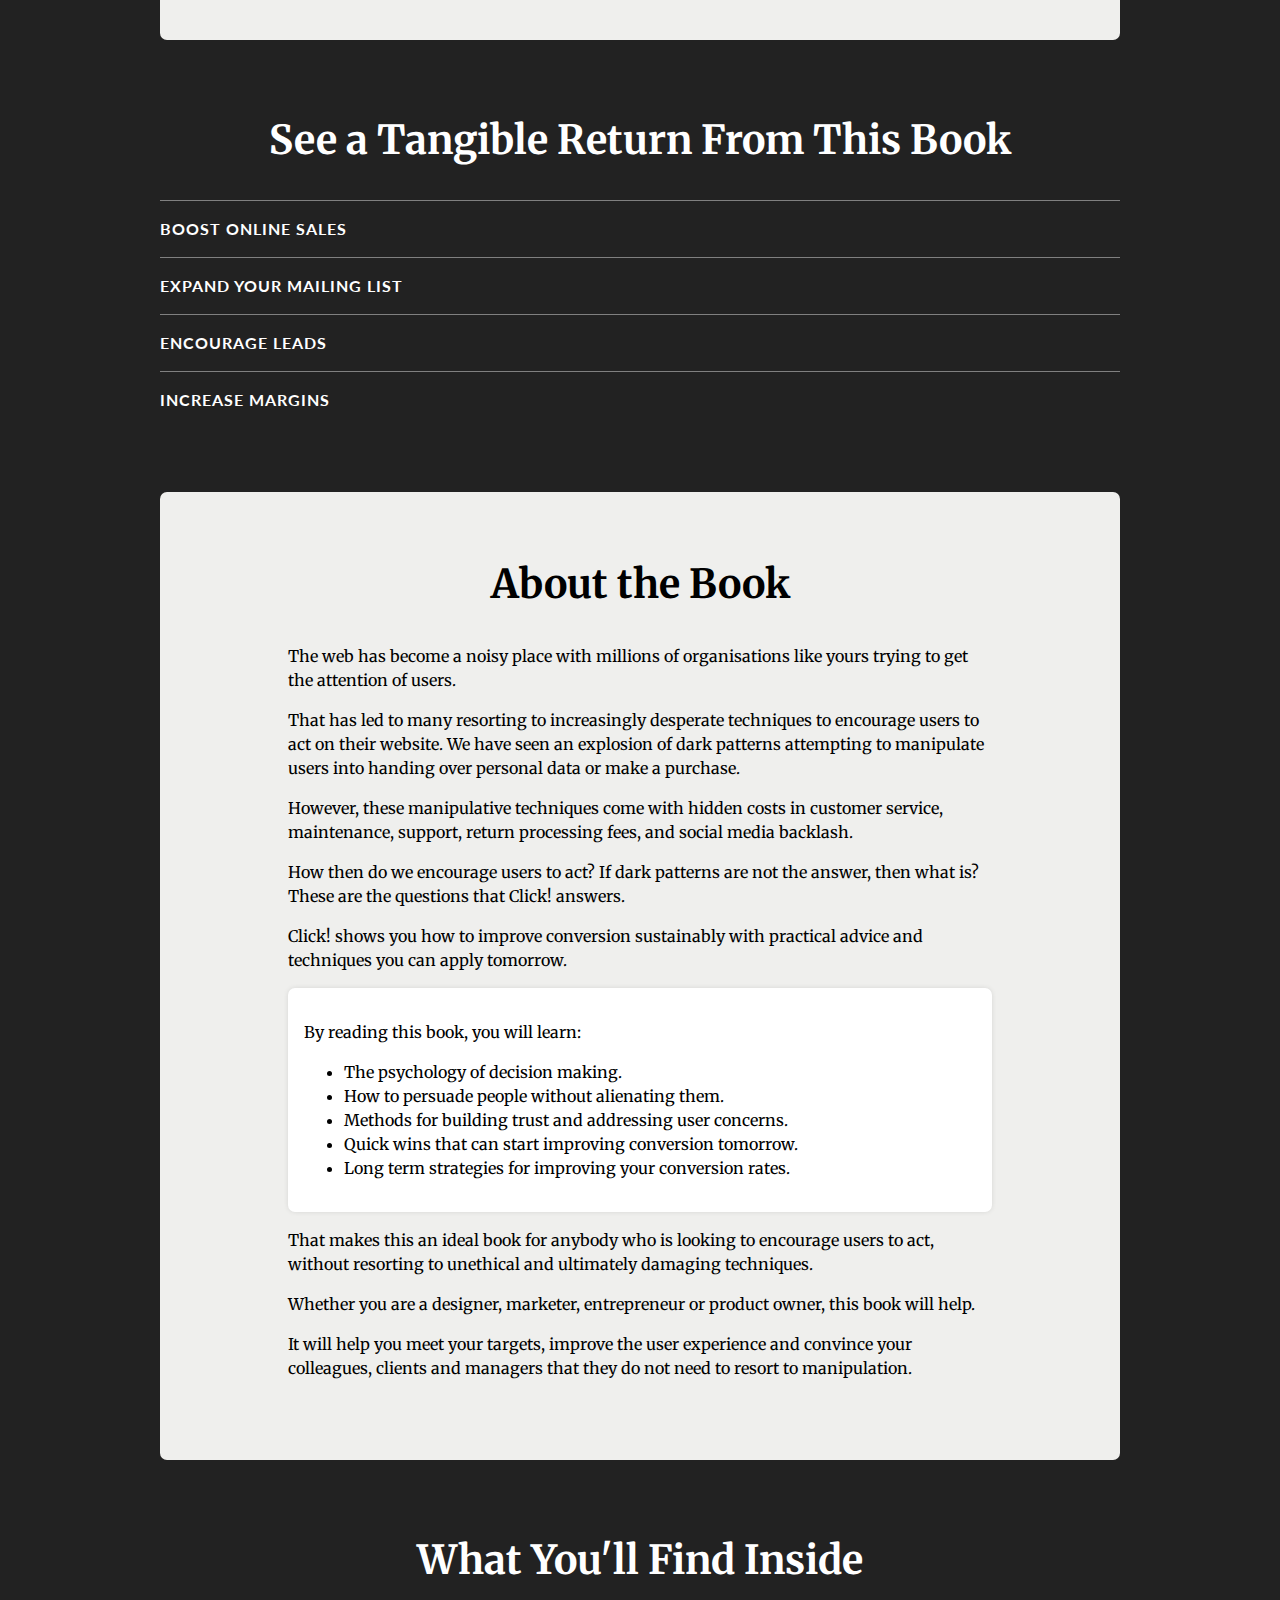
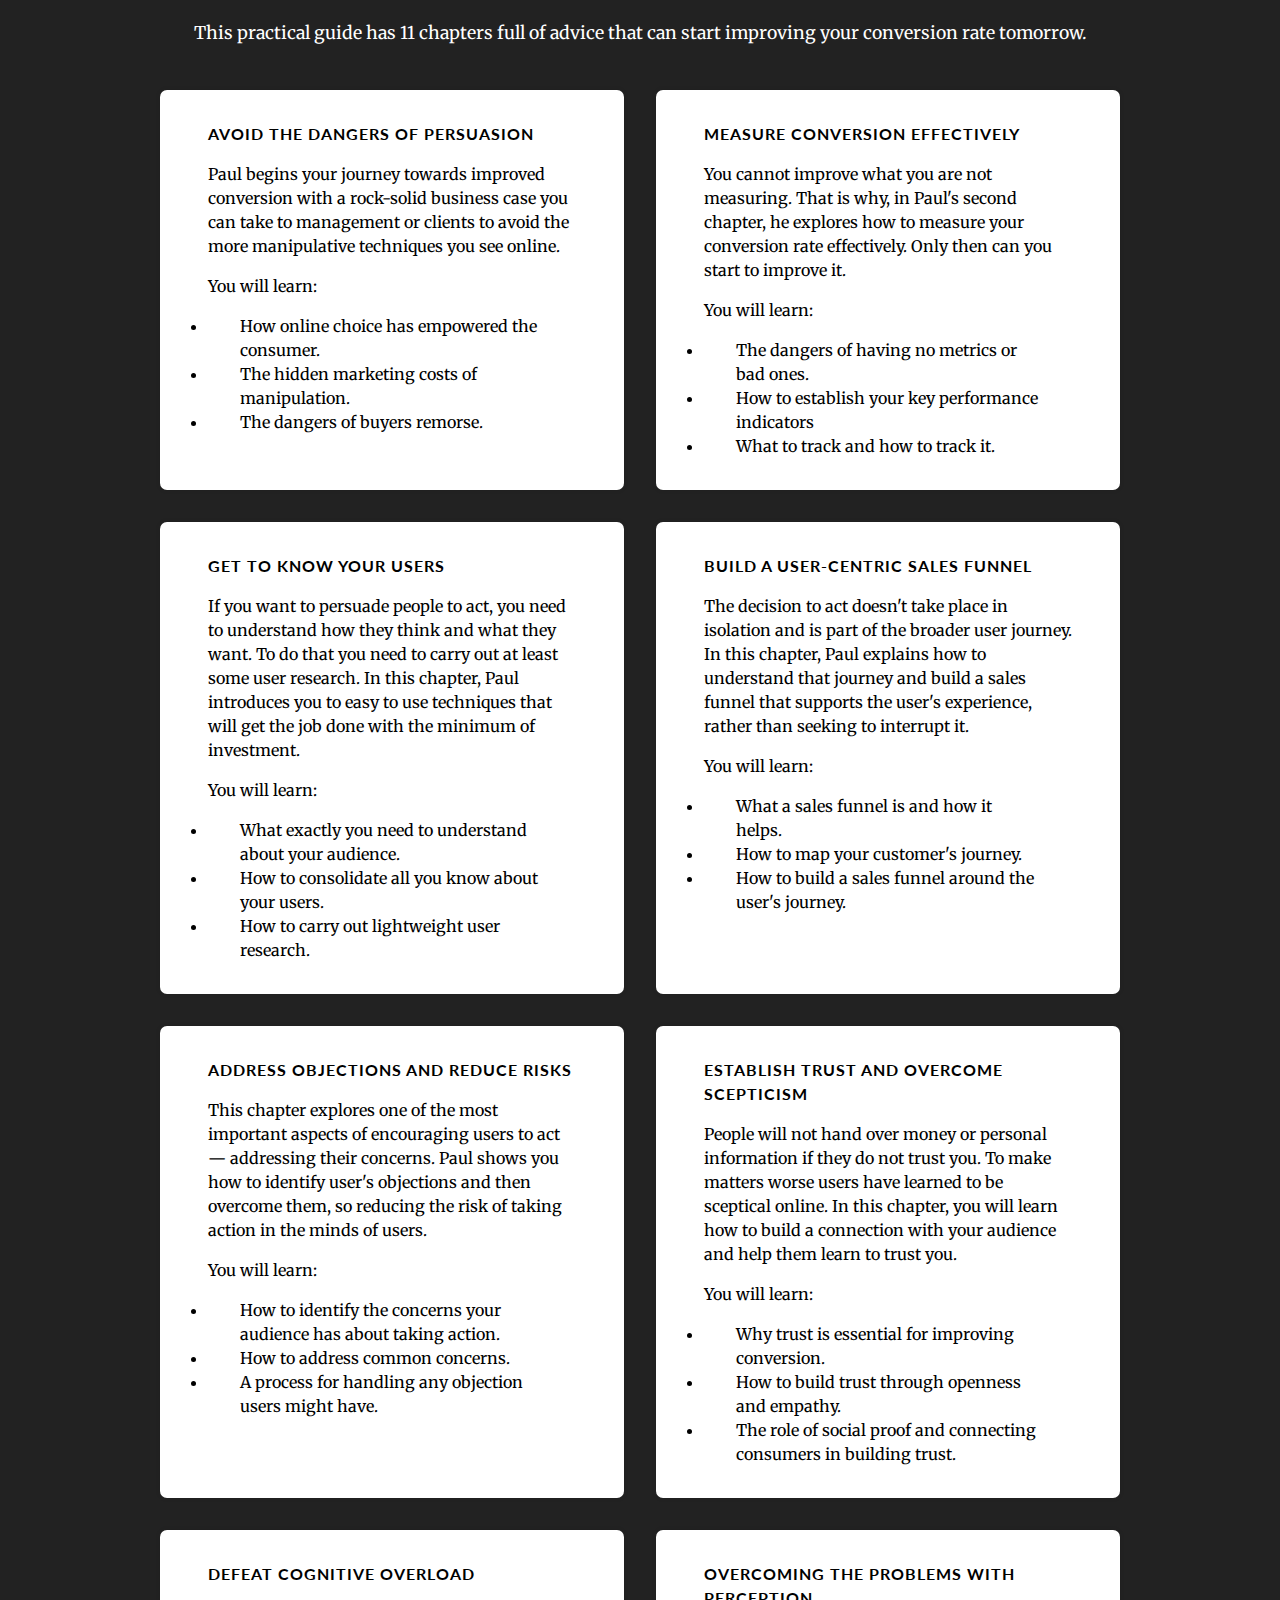
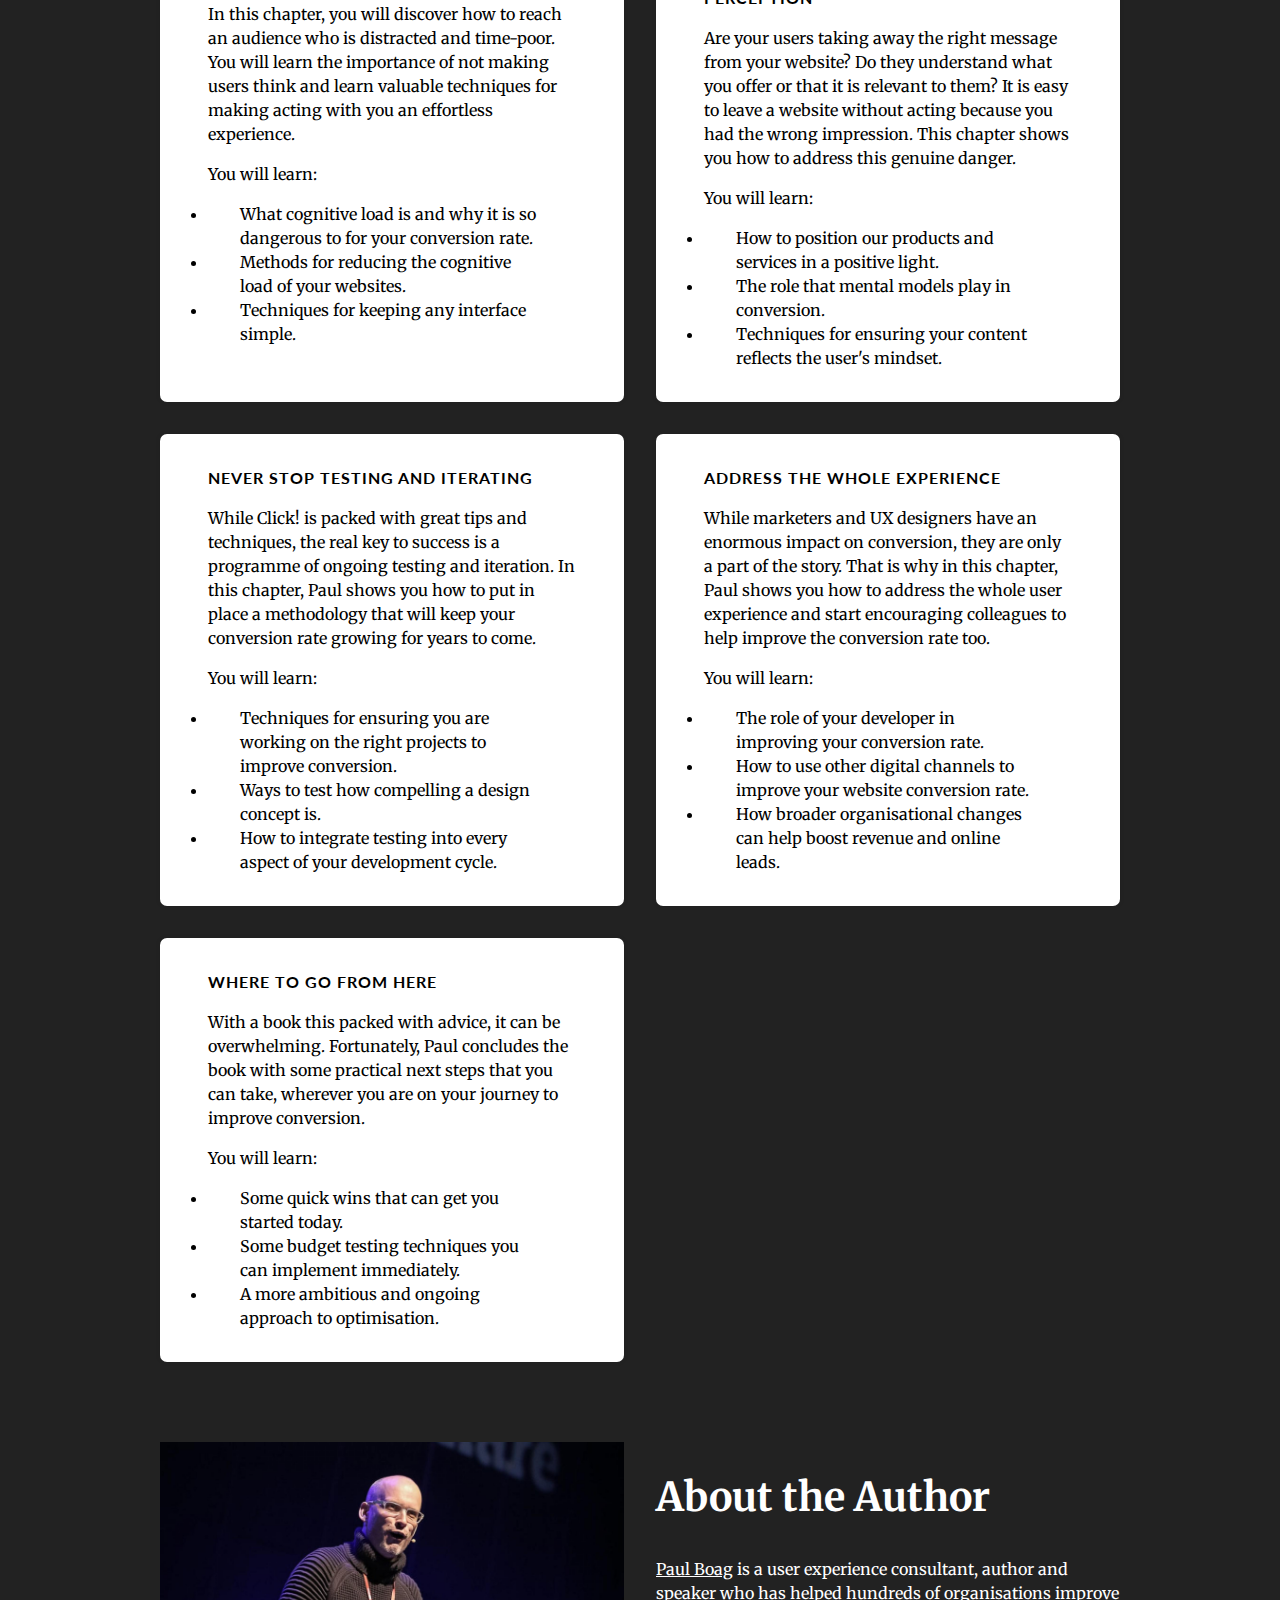
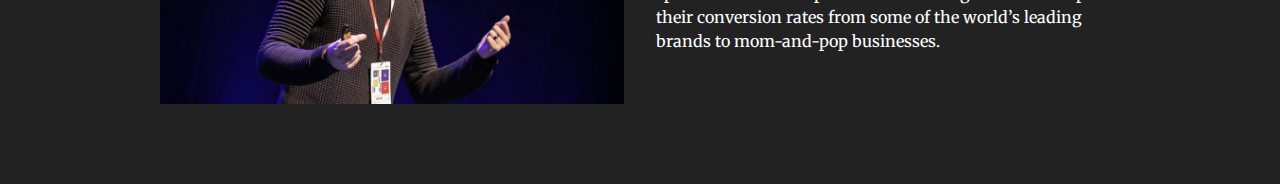
==== commit bd85d47f: "I broke the CSS at the last second I am an idiot, it is fixed now" ====
--- a/index.html
+++ b/index.html
@@ -4,7 +4,7 @@
 		<meta name="viewport" content="width=device-width, initial-scale=1.0">
 		<meta charset="utf-8" />  
 		<link rel="stylesheet" type="text/css" href="reset.css">
-		<link rel="style sheet" type="text/css" href="stylesheet.css">
+		<link rel="stylesheet" type="text/css" href="stylesheet.css">
 		<title>Click! How to Encourage Clicks Without Shady Tricks</title>
 	</head>
 <body>
